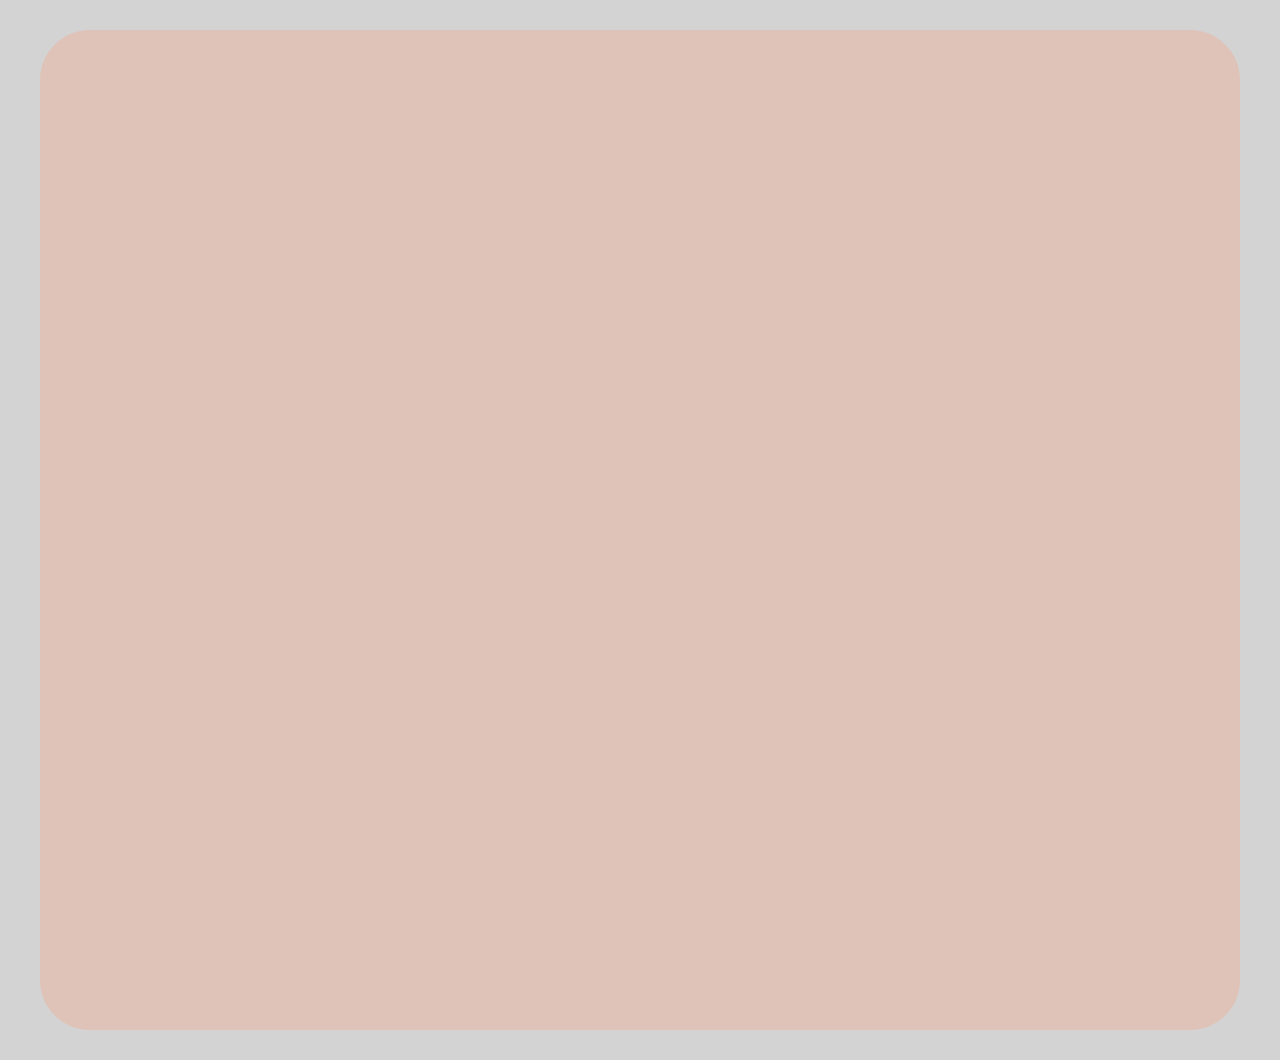
==== index.html @ 88ac454c "init" ====
<!DOCTYPE html>
<html lang="en">
<head>
  <meta charset="UTF-8">
  <meta http-equiv="X-UA-Compatible" content="IE=edge">
  <meta name="viewport" content="width=device-width, initial-scale=1.0">
  <link rel="stylesheet" href="style.css">
  <title>Course Card</title>
</head>
<body>
  <div class="container">
    <div class="course-card">
      <div class="showcase-card"></div>
      <div class="course-info"></div>
    </div>
  </div>
</body>
</html>
---- style.css ----
body {
  padding: 0;
  margin: 0;
  background-color: lightgrey;
}

.container {
  width: 1200px;
  height: 1000px;
  margin: 30px auto;
  background-color: lightsalmon;
  opacity: 0.3;
  border-radius: 50px;
}
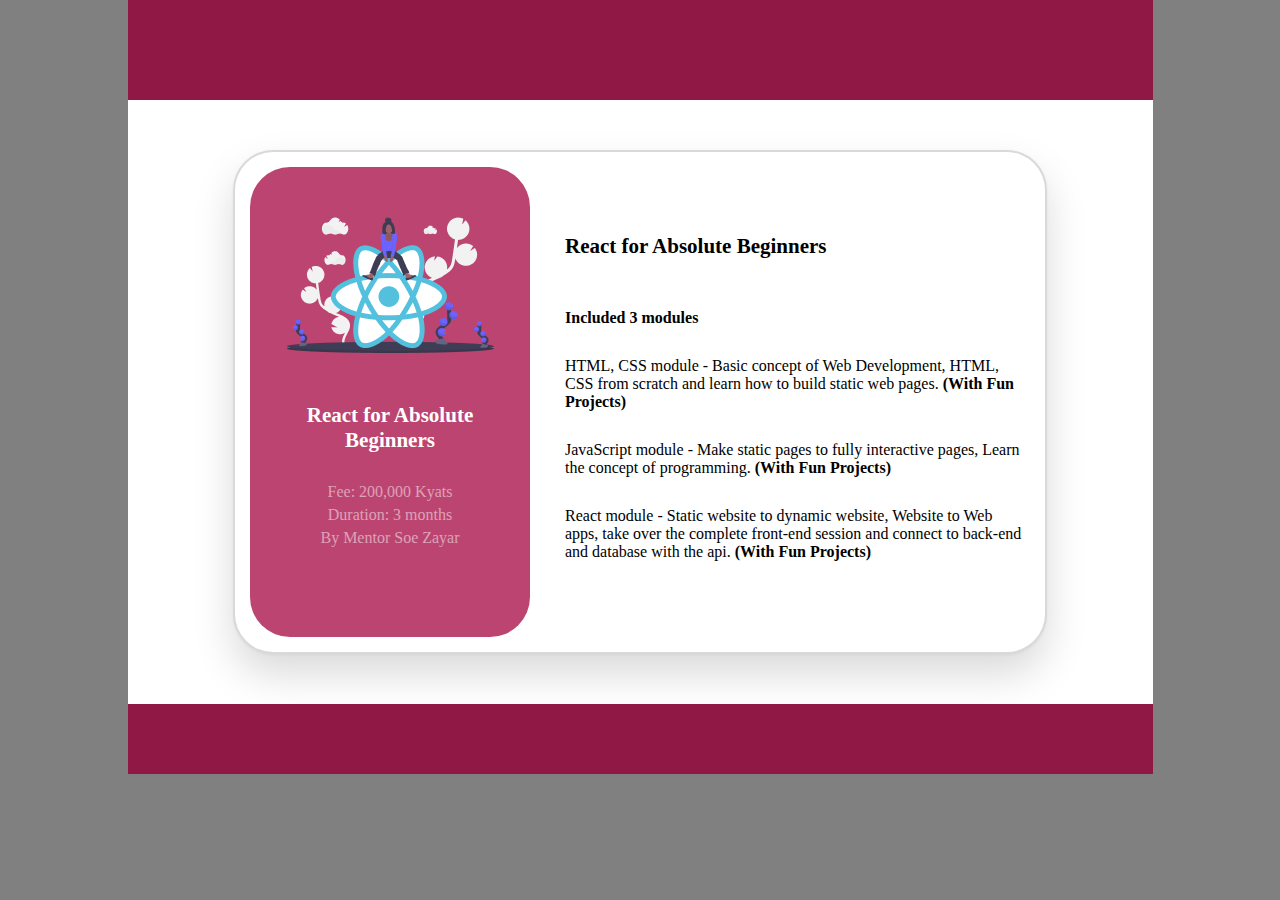
==== commit dc6833a2: "created course card" ====
--- a/index.html
+++ b/index.html
@@ -1,18 +1,49 @@
 <!DOCTYPE html>
 <html lang="en">
-<head>
-  <meta charset="UTF-8">
-  <meta http-equiv="X-UA-Compatible" content="IE=edge">
-  <meta name="viewport" content="width=device-width, initial-scale=1.0">
-  <link rel="stylesheet" href="style.css">
-  <title>Course Card</title>
-</head>
-<body>
-  <div class="container">
-    <div class="course-card">
-      <div class="showcase-card"></div>
-      <div class="course-info"></div>
+  <head>
+    <meta charset="UTF-8" />
+    <meta http-equiv="X-UA-Compatible" content="IE=edge" />
+    <meta name="viewport" content="width=device-width, initial-scale=1.0" />
+    <link rel="stylesheet" href="style.css" />
+    <title>Course Card</title>
+  </head>
+  <body>
+    <div class="container">
+      <header class="header"></header>
+      <div class="course-card">
+        <div class="showcase-card">
+          <div class="react-card"></div>
+          <div class="showcase-texts">
+            <h3>React for Absolute Beginners</h3>
+            <p>Fee: 200,000 Kyats</p>
+            <p>Duration: 3 months</p>
+            <p>By Mentor Soe Zayar</p>
+          </div>
+        </div>
+        <div class="course-info">
+          <h3>React for Absolute Beginners</h3>
+          <div class="course-texts">
+            <h4>Included 3 modules</h4>
+            <p>
+              HTML, CSS module - Basic concept of Web Development, HTML, CSS
+              from scratch and learn how to build static web pages.
+              <strong>(With Fun Projects)</strong>
+            </p>
+            <p>
+              JavaScript module - Make static pages to fully interactive pages,
+              Learn the concept of programming.
+              <strong>(With Fun Projects)</strong>
+            </p>
+            <p>
+              React module - Static website to dynamic website, Website to Web
+              apps, take over the complete front-end session and connect to
+              back-end and database with the api.
+              <strong>(With Fun Projects)</strong>
+            </p>
+          </div>
+        </div>
+      </div>
+      <footer class="footer"></footer>
     </div>
-  </div>
-</body>
+  </body>
 </html>
--- a/style.css
+++ b/style.css
@@ -1,14 +1,87 @@
 body {
   padding: 0;
   margin: 0;
-  background-color: lightgrey;
+  background-color: grey;
 }
 
 .container {
-  width: 1200px;
-  height: 1000px;
+  display: block;
+  width: 1025px;
+  margin: 0 auto;
+  background-color: white;
+}
+
+.header {
+  background: #901844;
+  height: 100px;
+}
+
+.course-card {
+  width: 810px;
+  height: 500px;
+  margin: 50px auto;
+  background: #ffffff;
+  border: 2px solid rgba(0, 0, 0, 0.15);
+  box-shadow: 0px 1px 3px rgba(0, 0, 0, 0.05), 0px 20px 40px rgba(0, 0, 0, 0.15);
+  border-radius: 40px;
+  display: flex;
+}
+
+.showcase-card {
+  width: 280px;
+  height: 470px;
+  margin: auto 15px;
+  background: #bb4570;
+  border-radius: 40px;
+  display: block;
+}
+
+.react-card {
+  width: 207px;
+  height: 136px;
+  margin: 50px auto;
+  background-image: url(./react_card.png);
+}
+
+.showcase-texts {
+  width: 220px;
+  height: 238px;
   margin: 30px auto;
-  background-color: lightsalmon;
-  opacity: 0.3;
-  border-radius: 50px;
+  text-align: center;
 }
+
+.showcase-texts h3 {
+  font-size: 21px;
+  color: #fff;
+  margin: 30px auto;
+}
+
+.showcase-texts p {
+  margin: 5px auto;
+  color: rgba(255, 255, 255, 0.5);
+}
+
+.course-info {
+  width: 460px;
+  height: 470;
+  margin: auto 20px;
+  display: block;
+  text-align: left;
+}
+
+.course-info h3 {
+  font-size: 21px;
+}
+
+.course-texts {
+  margin: 50px 0 0 0;
+}
+
+.course-texts p {
+  margin: 30px auto;
+}
+
+.footer {
+  height: 70px;
+  background: #901844;
+}
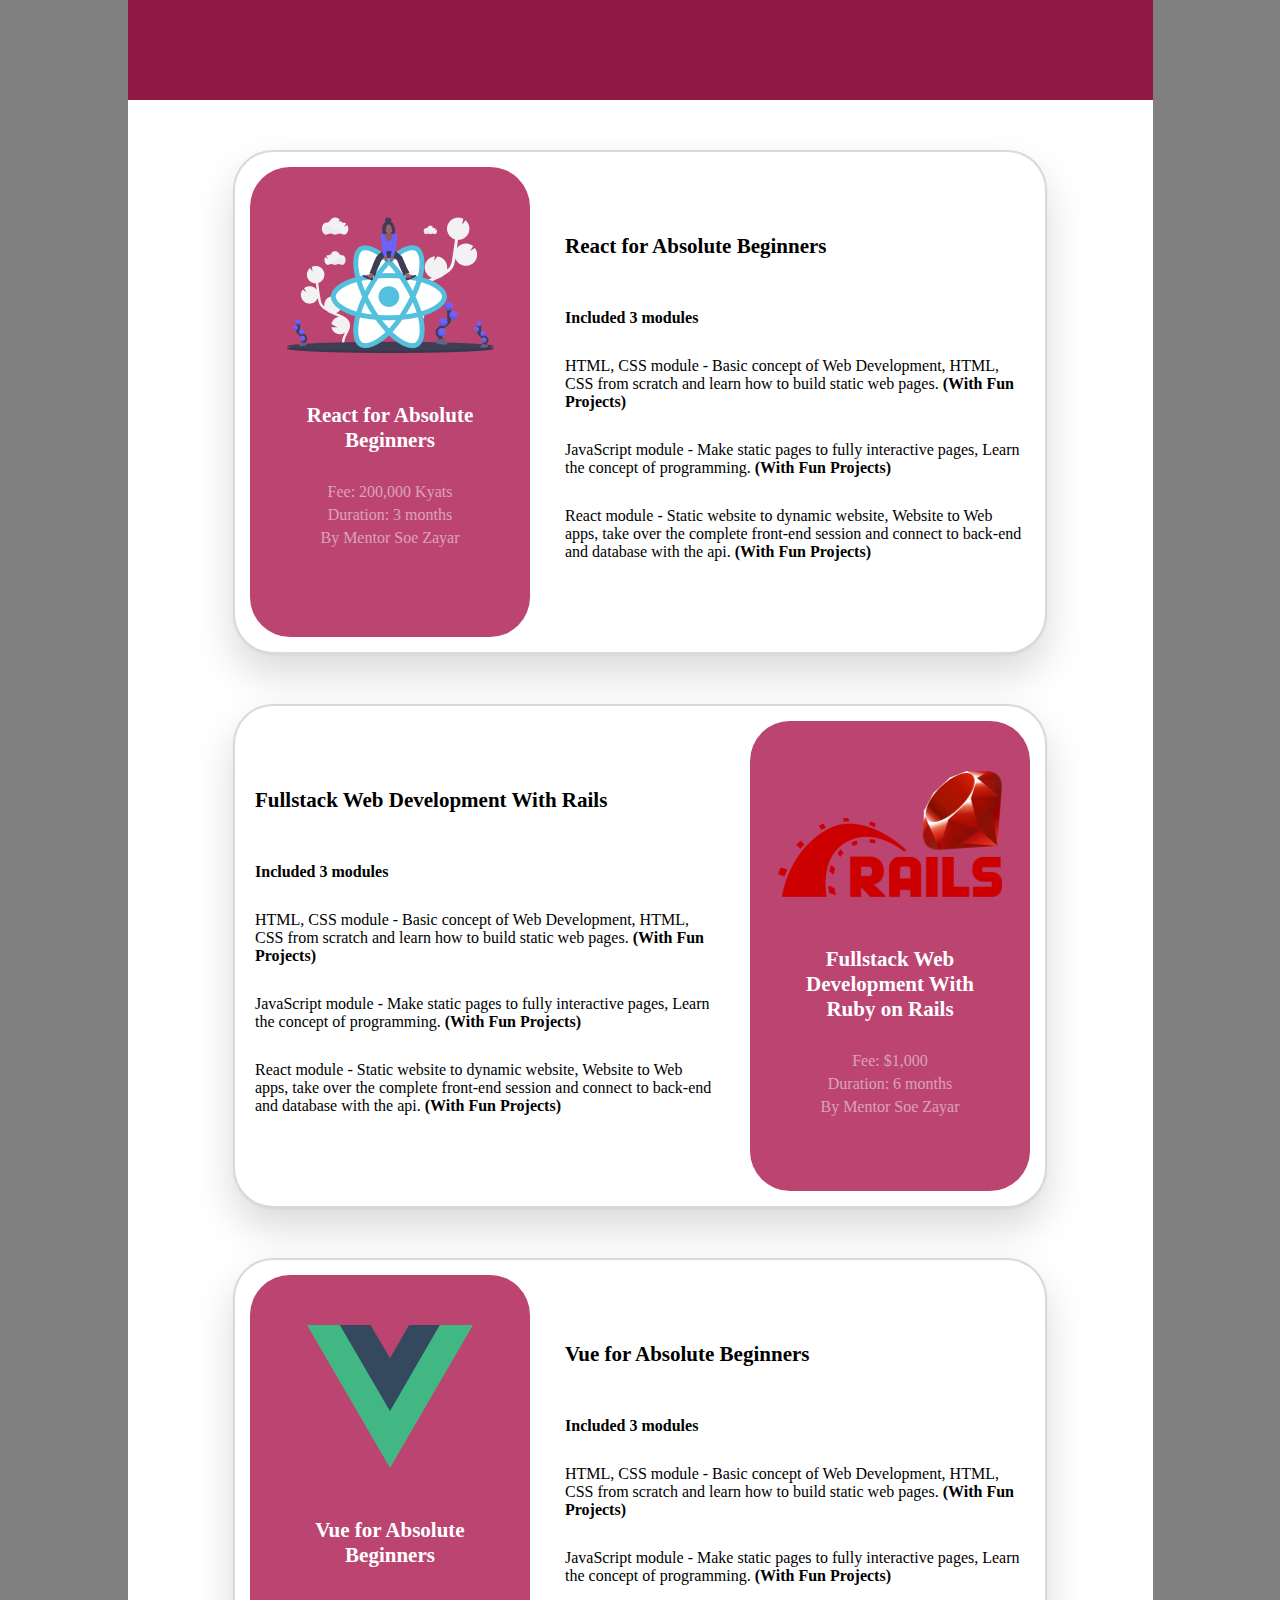
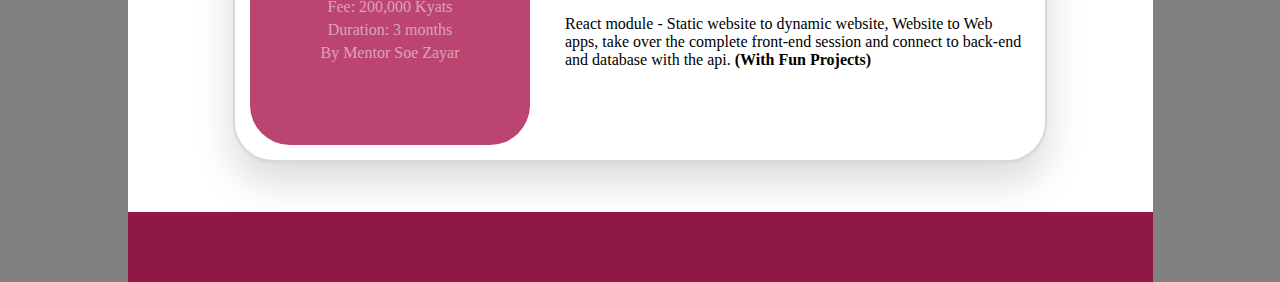
==== commit 212fce07: "finish" ====
--- a/index.html
+++ b/index.html
@@ -43,6 +43,72 @@
           </div>
         </div>
       </div>
+      <div class="course-card">
+        <div class="course-info">
+          <h3>Fullstack Web Development With Rails</h3>
+          <div class="course-texts">
+            <h4>Included 3 modules</h4>
+            <p>
+              HTML, CSS module - Basic concept of Web Development, HTML, CSS
+              from scratch and learn how to build static web pages.
+              <strong>(With Fun Projects)</strong>
+            </p>
+            <p>
+              JavaScript module - Make static pages to fully interactive pages,
+              Learn the concept of programming.
+              <strong>(With Fun Projects)</strong>
+            </p>
+            <p>
+              React module - Static website to dynamic website, Website to Web
+              apps, take over the complete front-end session and connect to
+              back-end and database with the api.
+              <strong>(With Fun Projects)</strong>
+            </p>
+          </div>
+        </div>
+        <div class="showcase-card">
+          <div class="rails-card"></div>
+          <div class="showcase-texts">
+            <h3>Fullstack Web Development With Ruby on Rails</h3>
+            <p>Fee: $1,000</p>
+            <p>Duration: 6 months</p>
+            <p>By Mentor Soe Zayar</p>
+          </div>
+        </div>
+      </div>
+      <div class="course-card">
+        <div class="showcase-card">
+          <div class="vue-card"></div>
+          <div class="showcase-texts">
+            <h3>Vue for Absolute Beginners</h3>
+            <p>Fee: 200,000 Kyats</p>
+            <p>Duration: 3 months</p>
+            <p>By Mentor Soe Zayar</p>
+          </div>
+        </div>
+        <div class="course-info">
+          <h3>Vue for Absolute Beginners</h3>
+          <div class="course-texts">
+            <h4>Included 3 modules</h4>
+            <p>
+              HTML, CSS module - Basic concept of Web Development, HTML, CSS
+              from scratch and learn how to build static web pages.
+              <strong>(With Fun Projects)</strong>
+            </p>
+            <p>
+              JavaScript module - Make static pages to fully interactive pages,
+              Learn the concept of programming.
+              <strong>(With Fun Projects)</strong>
+            </p>
+            <p>
+              React module - Static website to dynamic website, Website to Web
+              apps, take over the complete front-end session and connect to
+              back-end and database with the api.
+              <strong>(With Fun Projects)</strong>
+            </p>
+          </div>
+        </div>
+      </div>
       <footer class="footer"></footer>
     </div>
   </body>
--- a/style.css
+++ b/style.css
@@ -43,6 +43,20 @@
   background-image: url(./react_card.png);
 }
 
+.rails-card {
+  width: 224.24px;
+  height: 126.24px;
+  margin: 50px auto;
+  background-image: url(./RubyonRails.png);
+}
+
+.vue-card {
+  width: 166px;
+  height: 143px;
+  margin: 50px auto;
+  background-image: url(./vue.png);
+}
+
 .showcase-texts {
   width: 220px;
   height: 238px;
